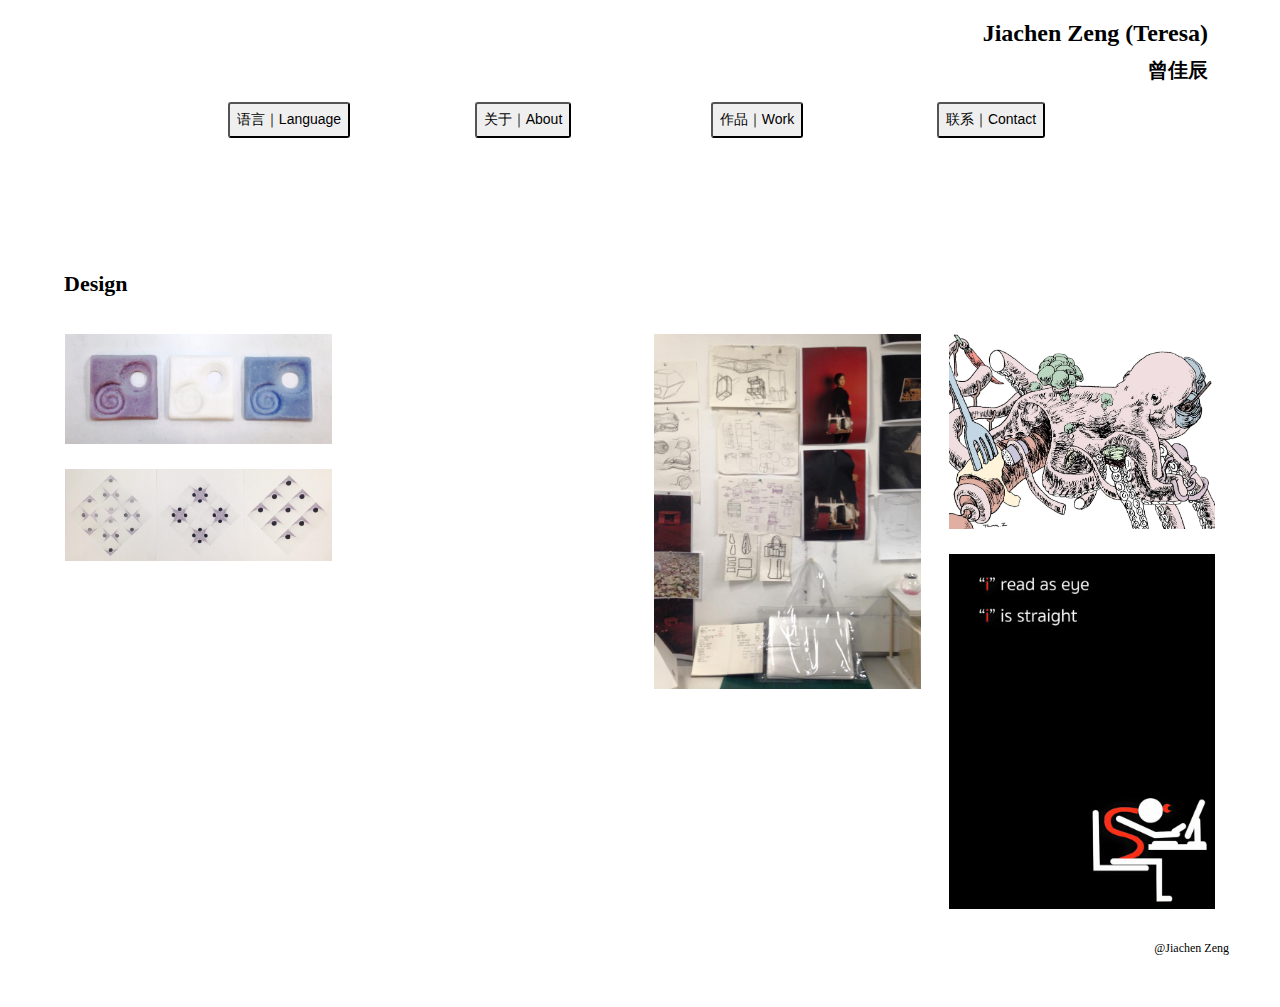
==== Design.html @ 3139422c "yeah!" ====
<!DOCTYPE html>
<html>

<head>
    <meta charset="utf-8">
    <meta name="viewport" content="width=device-width, initial-scale=1">
    <title>Jiachen Zeng - Paintings</title>
    <link rel="stylesheet" href="style.css">
    <link rel="stylesheet" href="painting.css">


</head>

<body>

    <header>
        <div class="bar">
            <div id="name">
                <h1>Jiachen Zeng (Teresa)</h1>
                <h2>曾佳辰</h2>
            </div>
        <section>
        <!-- Profile -->
            <div class="titles">
                <div class="headline">
                    <button type="button" onclick="showProfile()">语言｜Language</button>
                    <div id="Profile" style="display:none">
                        <div class="subtitles"><a href="index.html">English</a></div>
                        <div class="subtitles"><a href="index.html">中文</a></div>
                    </div>

                </div>
            </div>
        <!-- About -->
            <div class="titles">
            <div class="headline">
                <button type="button" onclick="showAbout()">关于｜About</button>
                <div id="About" style="display:none">
                    <div class="subtitles"><a href="biography.html">Biography</a></div>
                    <div class="subtitles"><a href="artiststatement.html">Artist Statement</a></div>
            
                </div>

            </div></div>
        <!-- Work -->
            <div class="titles">
            <div class="headline">
                <button type="button" onclick="showWork()">作品｜Work</button>
                <div id="Work" style="display:none">
                    <div class="subtitles"><a href="painting.html">Painting</a></div>
                    <div class="subtitles"><a href="drawing.html">Drawing</a></div>
                    <div class="subtitles"><a href="installation.html">Installation</a></div>
                    <div class="subtitles"><a href="Design.html">Design</a></div>
                </div>
            </div>
            </div>

            <!-- Contact -->
            <div class="titles">
            <div class="headline">
                <button type="button" onclick="showContact()">联系｜Contact</button>
                <div id="Contact" style="display:none">
                    <form id="php" action="/action_page.php">
                    Email: <input type="text" name="Email"><br>
                    Comment: <input type="text" name="Comment"><br><br>
                    <input type="button" onclick="myFunction()" value="Submit">
                    </form>

                    <script>
                    function myFunction() {
                        document.getElementById("Contact").submit();
                    }
                    </script>
                </div>
            </div>
            </div>
        </section>
        </div>
    </header>


<!-- Content Title!!!! -->
<h3>Design</h3>

<!-- Design -->
<div class="row">
  <div class="column">
      <img src="images/design/16.3.jpg" onclick="openModal();currentSlide(1)" class="hover-shadow" alt>
      <img src="images/design/16.2.jpg" onclick="openModal();currentSlide(2)" class="hover-shadow" alt>
  </div>
  <div class="column">
      <img src="images/design/jewelery.jpg" onclick="openModal();currentSlide(3)" class="hover-shadow" alt>
      <img src="images/design/jewelery2.jpg" onclick="openModal();currentSlide(4)" class="hover-shadow" alt>
  </div>
  <div class="column">
      <img src="images/design/16.1.jpg" onclick="openModal();currentSlide(5)" class="hover-shadow" alt>

  </div>
  <div class="column">
      <img src="images/design/16.4.jpg" onclick="openModal();currentSlide(6)" class="hover-shadow" alt>
      <img src="images/design/16.5.jpg" onclick="openModal();currentSlide(7)" class="hover-shadow" alt>
  </div>
</div>

<!-- modal -->
<div id="myModal" class="modal">
  <span class="close cursor" onclick="closeModal()">&times;</span>
  <div class="modal-content">

    <div class="mySlides">
      <div class="numbertext">1</div>
      <img src="images/design/16.3.jpg" style="width:100%" alt>
    </div>

    <div class="mySlides">
      <div class="numbertext">2</div>
      <img src="images/design/16.2.jpg" style="width:100%" alt>
    </div>

    <div class="mySlides">
      <div class="numbertext">3</div>
      <img src="images/design/jewelery.jpg" style="width:100%" alt>
    </div>

    <div class="mySlides">
      <div class="numbertext">4</div>
      <img src="images/design/jewelery2.jpg" style="width:100%" alt>
    </div>

    <div class="mySlides">
      <div class="numbertext">5</div>
      <img src="images/design/16.1.jpg" style="width:100%" alt>
    </div>

    <div class="mySlides">
      <div class="numbertext">6</div>
      <img src="images/design/16.4.jpg" style="width:100%" alt>
    </div>

    <div class="mySlides">
      <div class="numbertext">7</div>
      <img src="images/design/16.5.jpg" style="width:100%" alt>
    </div>


<!-- changing img -->
    <a class="prev" onclick="plusSlides(-1)">&#10094;</a>
    <a class="next" onclick="plusSlides(1)">&#10095;</a>

<!-- caption container -->
    <div class="caption-container">
      <p id="caption"></p>
    </div>

<!-- column -->
    <div class="column">
      <img class="demo" src="images/design/16.3.jpg" onclick="currentSlide(1)" alt="1">
      <img class="demo" src="images/design/16.2.jpg" onclick="currentSlide(2)" alt="2">
    </div>

    <div class="column">
      <img class="demo" src="images/deisgn/jewelery.jpg" onclick="currentSlide(3)" alt="3">
      <img class="demo" src="images/design/jewelery2.jpg" onclick="currentSlide(4)" alt="4">
    </div>

    <div class="column">

        <img class="demo" src="images/design/16.1.jpg" onclick="currentSlide(5)" alt="5">
    </div>

    <div class="column">
        <img class="demo" src="images/design/16.4.jpg" onclick="currentSlide(6)" alt="6">
        <img class="demo" src="images/painting/16.5.jpg" onclick="currentSlide(7)" alt="7">
    </div>
  </div>
</div>





<footer>@Jiachen Zeng</footer>
<script src="enlargeImage.js"></script>
<script src="script.js"></script>


</body>
</html>
---- style.css ----
* {
    box-sizing: border-box;
    padding: 7px;
}

body {
    color: black;
    font-family: 'Kaiti SC', cursive;
    box-sizing: border-box;
    margin: 30px;
    margin-top: -20px;
}

header {
    align-items: center;
    height: 300px;
    padding-top: 5px;
    margin: 0;
    color: black;
    z-index: 9;
    /*border: 2px blue solid;*/
}

footer{
    font-family:"Kaiti TC";
    font-size: 12px;
    text-align: right;
    position: relative;
    bottom: 0;
    left: 0;
    right: 0;
}

#name{
    text-align: right;
    z-index: 9;
    /*border: 2px orange solid;*/
}
h1{
    font-size: 24px;
    margin-top: 0px;
    /*border: 2px yellow solid;*/
}
h2{
    margin-top: -20px;
    font-size: 20px;
    padding: 7px;
    z-index: 3;
    /*border: 2px red solid;*/
}

h3{
    margin-top: -30px;
    padding-left: 20px;
    font-size: 22px;
    z-index: 3;
    /*border: 2px green solid;*/
}

h5{
    margin-top: -30px;
    margin-left: 10%;
    margin-right: 10%;
    font-size: 22px;
    z-index: 3;
}

h4 {
    margin-left: 10%;
    margin-right: 10%;
    font-size: 18px;
    /*border: 2px yellowgreen solid;*/
}

p{
    margin-top: -30px;
    margin-left: 10%;
    margin-right: 10%;
    font-size: 14px;
    line-height:1;
    /*border: 2px purple solid;*/
}

p.lineheightbig {
    margin-top: -44px;
    margin-bottom: 20px;
    font-size: 15px;
    line-height: 200%;
}

p.lineheightsmall {
    line-height: 150%;
}

section {
    text-align: center;
    margin-top: -1%;
    /*border: 2px pink solid;*/
}

.titles{
    margin-top: -80px;
    display: inline-block;
    text-align: center;
    width: 25%;
    z-index: 2;
    /*border: 2px blue solid;*/
}

.headline{
    font-family: "Kaiti TC", cursive;
    display: inline-table;
    width: 20%;
    text-align: center;
    /*border: 2px brown solid;*/
}

.titles > .headline{
    position: relative;
    width: 100%;
}

.bar{
    /*border: 2px black solid;*/
}

.titles {
    align-items: baseline;
    width: 20%;
    /*border: 2px blue solid;*/
}

.subtitles {
    text-align: center;
    /*border: 2px yellow solid;*/
}

a {
    font-size: 12px;
    text-decoration: none;
}

button{
    border-radius: 3px;
    font-size: 14px;
    /*margin-left: 50px;*/
}

#php{
    position: static;
    font-size: 12px;
    text-align: right;
}
---- painting.css ----
* {
  box-sizing: border-box;
}

a:link {
    color: black;
    font-family:"Kaiti TC";
}

a:visited {
    color: #5a2f18;
    /*color:#8FBC8F;*/
}

a:hover {
    color:#836942;
}

a:active {
    color:#0b4a54;
}

.column {
  float: left;
  width: 25%;
  padding: 7px;
  /*border: 2px red solid;*/
}

.column img {
    margin-top: 7px;
}

/*.row > .column {
  padding: 0 5px;
}*/

.row {
    margin-top:-20px;
    /*border: 2px purple solid;*/
}

.row:after {
  content: " ";
  display: table;
  clear: both;
}

/* The Modal (background) */
.modal {
  display: none;
  position: fixed;
  z-index: 1;
  padding-top: 80px;
  left: 0;
  top: 0;
  width: 100%;
  height: 100%;
  overflow: auto;
  background-color: white;
}

/* Modal Content */
.modal-content {
  position: relative;
  background-color: white;
  margin: auto;
  padding: 0;
  width: 100%;
  max-width: 800px;
  height: 100%;
  max-height: 800px;
}

/* The Close Button */
.close {
  color: grey;
  position: absolute;
  top: 10px;
  right: 25px;
  font-size: 35px;
  font-weight: bold;
}

.close:hover,.close:focus {
  color: #999;
  text-decoration: none;
  cursor: pointer;
}

.mySlides {
  display: none;
}

.cursor {
  cursor: pointer
}
/* Next & previous buttons */
.prev,
.next {
  cursor: pointer;
  position: absolute;
  top: 50%;
  width: auto;
  padding: 16px;
  margin-top: -50px;
  color: white;
  font-weight: bold;
  font-size: 20px;
  transition: 0.6s ease;
  border-radius: 0 3px 3px 0;
}

/* Position the "next button" to the right */
.next {
  right: 0;
  border-radius: 3px 0 0 3px;
}

.prev:hover,
.next:hover {
  background-color: white;
}

/* Number text (1/3 etc) */
.numbertext {
  color: grey;
  font-size: 12px;
  padding:0px;
  position: absolute;
  top: 0px;
  /*border: 2px red solid;*/
}

.caption-container {
  text-align: center;
  background-color: white;
  padding: 20px 0px;
  color: grey;
  /*border: 2px green solid;*/
}

.demo {
  opacity: 0.6;
}

.active,
.demo:hover {
  opacity: 1;
}

img{
    /*margin: auto;*/
    /*display: block;*/
    width: 100%;
    /*max-width: 800px;*/
}

img.hover-shadow {
  transition: 0.3s
}

.hover-shadow:hover {
  box-shadow: 0 4px 8px 0 rgba(0, 0, 0, 0.2), 0 6px 20px 0 rgba(0, 0, 0, 0.19)
}

@media (max-width: 800px) {
    .column {
        width: 50%;
    }
}

@media (max-width: 600px) {
    .column {
        width: 100%;
   }
}
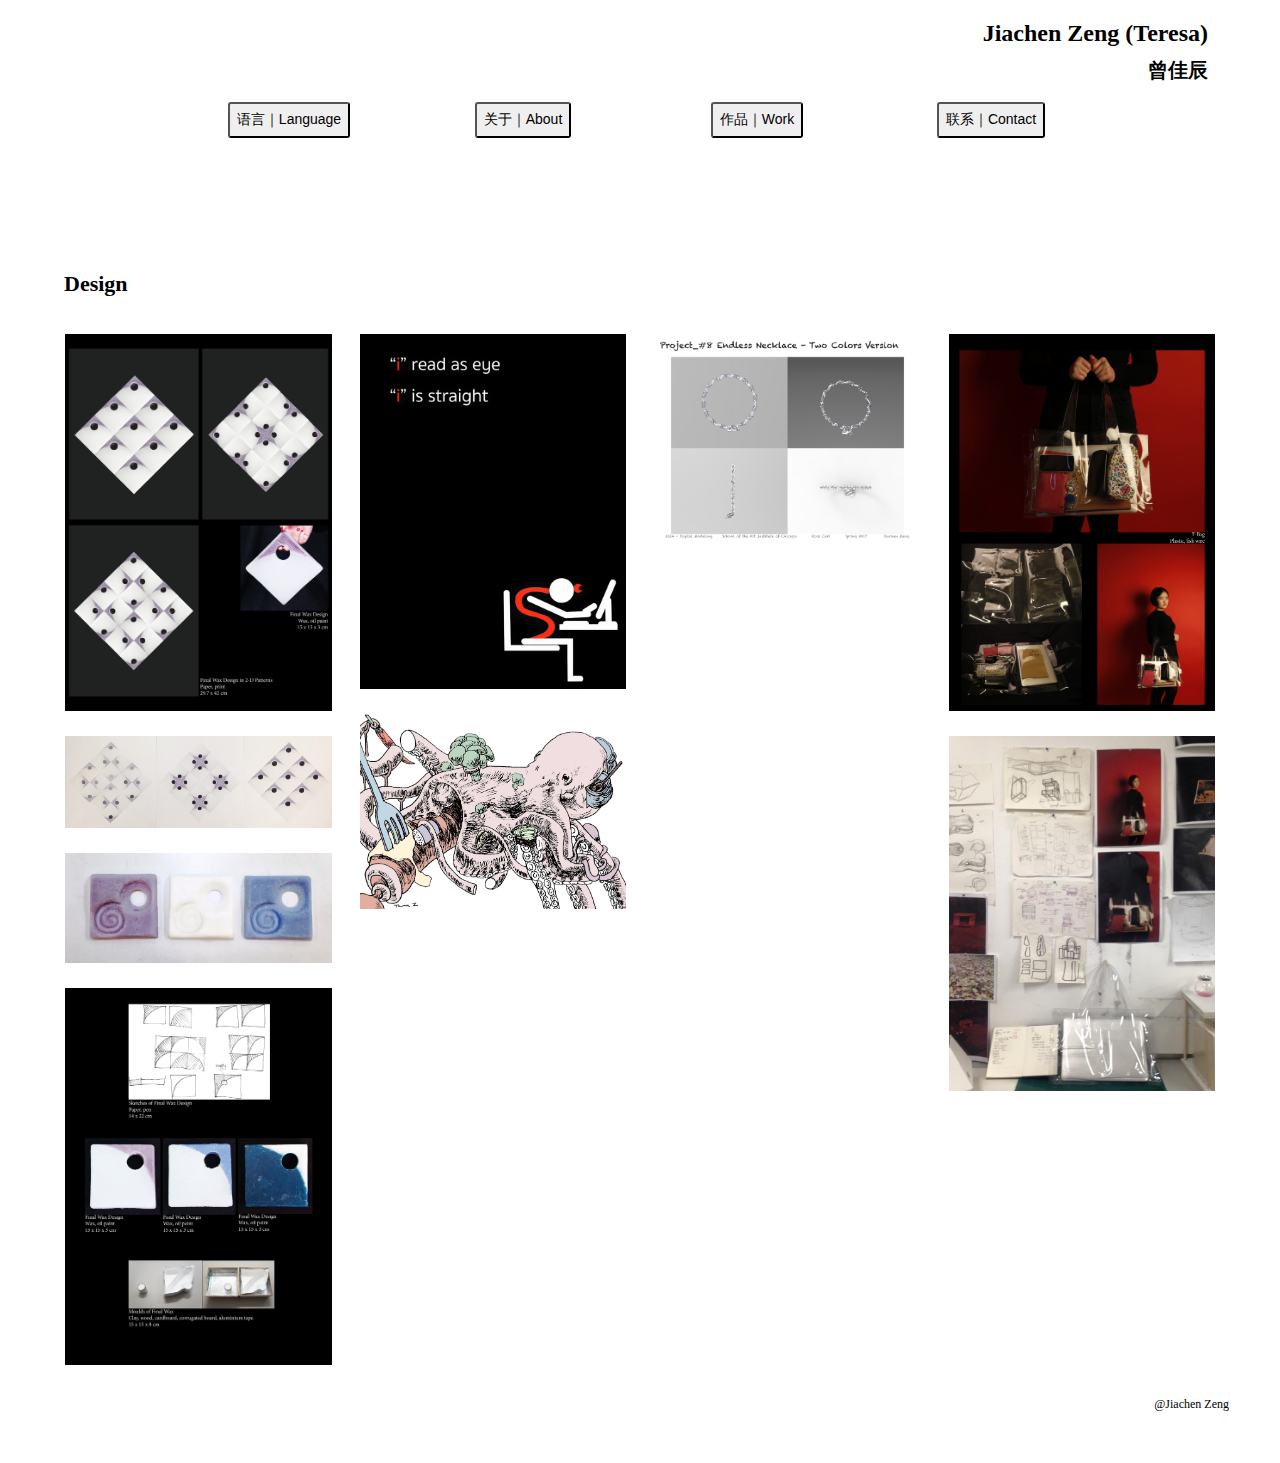
==== commit 0f2ff4df: "yeah" ====
--- a/Design.html
+++ b/Design.html
@@ -38,7 +38,7 @@
                 <div id="About" style="display:none">
                     <div class="subtitles"><a href="biography.html">Biography</a></div>
                     <div class="subtitles"><a href="artiststatement.html">Artist Statement</a></div>
-            
+
                 </div>
 
             </div></div>
@@ -85,20 +85,26 @@
 <!-- Design -->
 <div class="row">
   <div class="column">
-      <img src="images/design/16.3.jpg" onclick="openModal();currentSlide(1)" class="hover-shadow" alt>
+      <img src="images/design/16.1.jpg" onclick="openModal();currentSlide(1)" class="hover-shadow" alt>
       <img src="images/design/16.2.jpg" onclick="openModal();currentSlide(2)" class="hover-shadow" alt>
-  </div>
-  <div class="column">
-      <img src="images/design/jewelery.jpg" onclick="openModal();currentSlide(3)" class="hover-shadow" alt>
-      <img src="images/design/jewelery2.jpg" onclick="openModal();currentSlide(4)" class="hover-shadow" alt>
-  </div>
-  <div class="column">
-      <img src="images/design/16.1.jpg" onclick="openModal();currentSlide(5)" class="hover-shadow" alt>
-
-  </div>
-  <div class="column">
-      <img src="images/design/16.4.jpg" onclick="openModal();currentSlide(6)" class="hover-shadow" alt>
-      <img src="images/design/16.5.jpg" onclick="openModal();currentSlide(7)" class="hover-shadow" alt>
+      <img src="images/design/16.3.jpg" onclick="openModal();currentSlide(3)" class="hover-shadow" alt>
+      <img src="images/design/16.4.jpg" onclick="openModal();currentSlide(4)" class="hover-shadow" alt>
+  </div>
+
+  <div class="column">
+      <img src="images/design/16.5.jpg" onclick="openModal();currentSlide(5)" class="hover-shadow" alt>
+      <img src="images/design/16.6.jpg" onclick="openModal();currentSlide(6)" class="hover-shadow" alt>
+      <img src="images/design/16.11.jpg" onclick="openModal();currentSlide(11)" class="hover-shadow" alt>
+  </div>
+
+  <div class="column">
+      <img src="images/design/16.7.jpg" onclick="openModal();currentSlide(7)" class="hover-shadow" alt>
+      <img src="images/design/16.8.jpg" onclick="openModal();currentSlide(8)" class="hover-shadow" alt>
+  </div>
+
+  <div class="column">
+      <img src="images/design/16.9.jpg" onclick="openModal();currentSlide(9)" class="hover-shadow" alt>
+      <img src="images/design/16.10.jpg" onclick="openModal();currentSlide(10)" class="hover-shadow" alt>
   </div>
 </div>
 
@@ -109,7 +115,7 @@
 
     <div class="mySlides">
       <div class="numbertext">1</div>
-      <img src="images/design/16.3.jpg" style="width:100%" alt>
+      <img src="images/design/16.1.jpg" style="width:100%" alt>
     </div>
 
     <div class="mySlides">
@@ -119,29 +125,48 @@
 
     <div class="mySlides">
       <div class="numbertext">3</div>
-      <img src="images/design/jewelery.jpg" style="width:100%" alt>
+      <img src="images/design/16.3.jpg" style="width:100%" alt>
     </div>
 
     <div class="mySlides">
       <div class="numbertext">4</div>
-      <img src="images/design/jewelery2.jpg" style="width:100%" alt>
+      <img src="images/design/16.4.jpg" style="width:100%" alt>
     </div>
 
     <div class="mySlides">
       <div class="numbertext">5</div>
-      <img src="images/design/16.1.jpg" style="width:100%" alt>
+      <img src="images/design/16.5.jpg" style="width:100%" alt>
     </div>
 
     <div class="mySlides">
       <div class="numbertext">6</div>
-      <img src="images/design/16.4.jpg" style="width:100%" alt>
+      <img src="images/design/16.6.jpg" style="width:100%" alt>
     </div>
 
     <div class="mySlides">
       <div class="numbertext">7</div>
-      <img src="images/design/16.5.jpg" style="width:100%" alt>
-    </div>
-
+      <img src="images/design/16.7.jpg" style="width:100%" alt>
+    </div>
+
+    <div class="mySlides">
+      <div class="numbertext">8</div>
+      <img src="images/design/16.8.jpg" style="width:100%" alt>
+    </div>
+
+    <div class="mySlides">
+      <div class="numbertext">9</div>
+      <img src="images/design/16.9.jpg" style="width:100%" alt>
+    </div>
+
+    <div class="mySlides">
+      <div class="numbertext">10</div>
+      <img src="images/design/16.10.jpg" style="width:100%" alt>
+    </div>
+
+    <div class="mySlides">
+      <div class="numbertext">11</div>
+      <img src="images/design/16.11.jpg" style="width:100%" alt>
+    </div>
 
 <!-- changing img -->
     <a class="prev" onclick="plusSlides(-1)">&#10094;</a>
@@ -154,23 +179,26 @@
 
 <!-- column -->
     <div class="column">
-      <img class="demo" src="images/design/16.3.jpg" onclick="currentSlide(1)" alt="1">
+      <img class="demo" src="images/design/16.1.jpg" onclick="currentSlide(1)" alt="1">
       <img class="demo" src="images/design/16.2.jpg" onclick="currentSlide(2)" alt="2">
-    </div>
-
-    <div class="column">
-      <img class="demo" src="images/deisgn/jewelery.jpg" onclick="currentSlide(3)" alt="3">
-      <img class="demo" src="images/design/jewelery2.jpg" onclick="currentSlide(4)" alt="4">
-    </div>
-
-    <div class="column">
-
-        <img class="demo" src="images/design/16.1.jpg" onclick="currentSlide(5)" alt="5">
-    </div>
-
-    <div class="column">
-        <img class="demo" src="images/design/16.4.jpg" onclick="currentSlide(6)" alt="6">
-        <img class="demo" src="images/painting/16.5.jpg" onclick="currentSlide(7)" alt="7">
+      <img class="demo" src="images/design/16.3.jpg" onclick="currentSlide(3)" alt="3">
+      <img class="demo" src="images/design/16.4.jpg" onclick="currentSlide(4)" alt="4">
+    </div>
+
+    <div class="column">
+      <img class="demo" src="images/design/16.5.jpg" onclick="currentSlide(5)" alt="5">
+      <img class="demo" src="images/design/16.6.jpg" onclick="currentSlide(6)" alt="6">
+      <img class="demo" src="images/design/16.11.jpg" onclick="currentSlide(11)" alt="11">
+    </div>
+
+    <div class="column">
+        <img class="demo" src="images/design/16.7.jpg" onclick="currentSlide(7)" alt="7">
+        <img class="demo" src="images/design/16.8.jpg" onclick="currentSlide(8)" alt="8">
+    </div>
+
+    <div class="column">
+        <img class="demo" src="images/design/16.9.jpg" onclick="currentSlide(9)" alt="9">
+        <img class="demo" src="images/design/16.10.jpg" onclick="currentSlide(10)" alt="10">
     </div>
   </div>
 </div>
--- a/painting.css
+++ b/painting.css
@@ -37,7 +37,7 @@
 
 .row {
     margin-top:-20px;
-    /*border: 2px purple solid;*/
+    /* border: 2px purple solid; */
 }
 
 .row:after {
